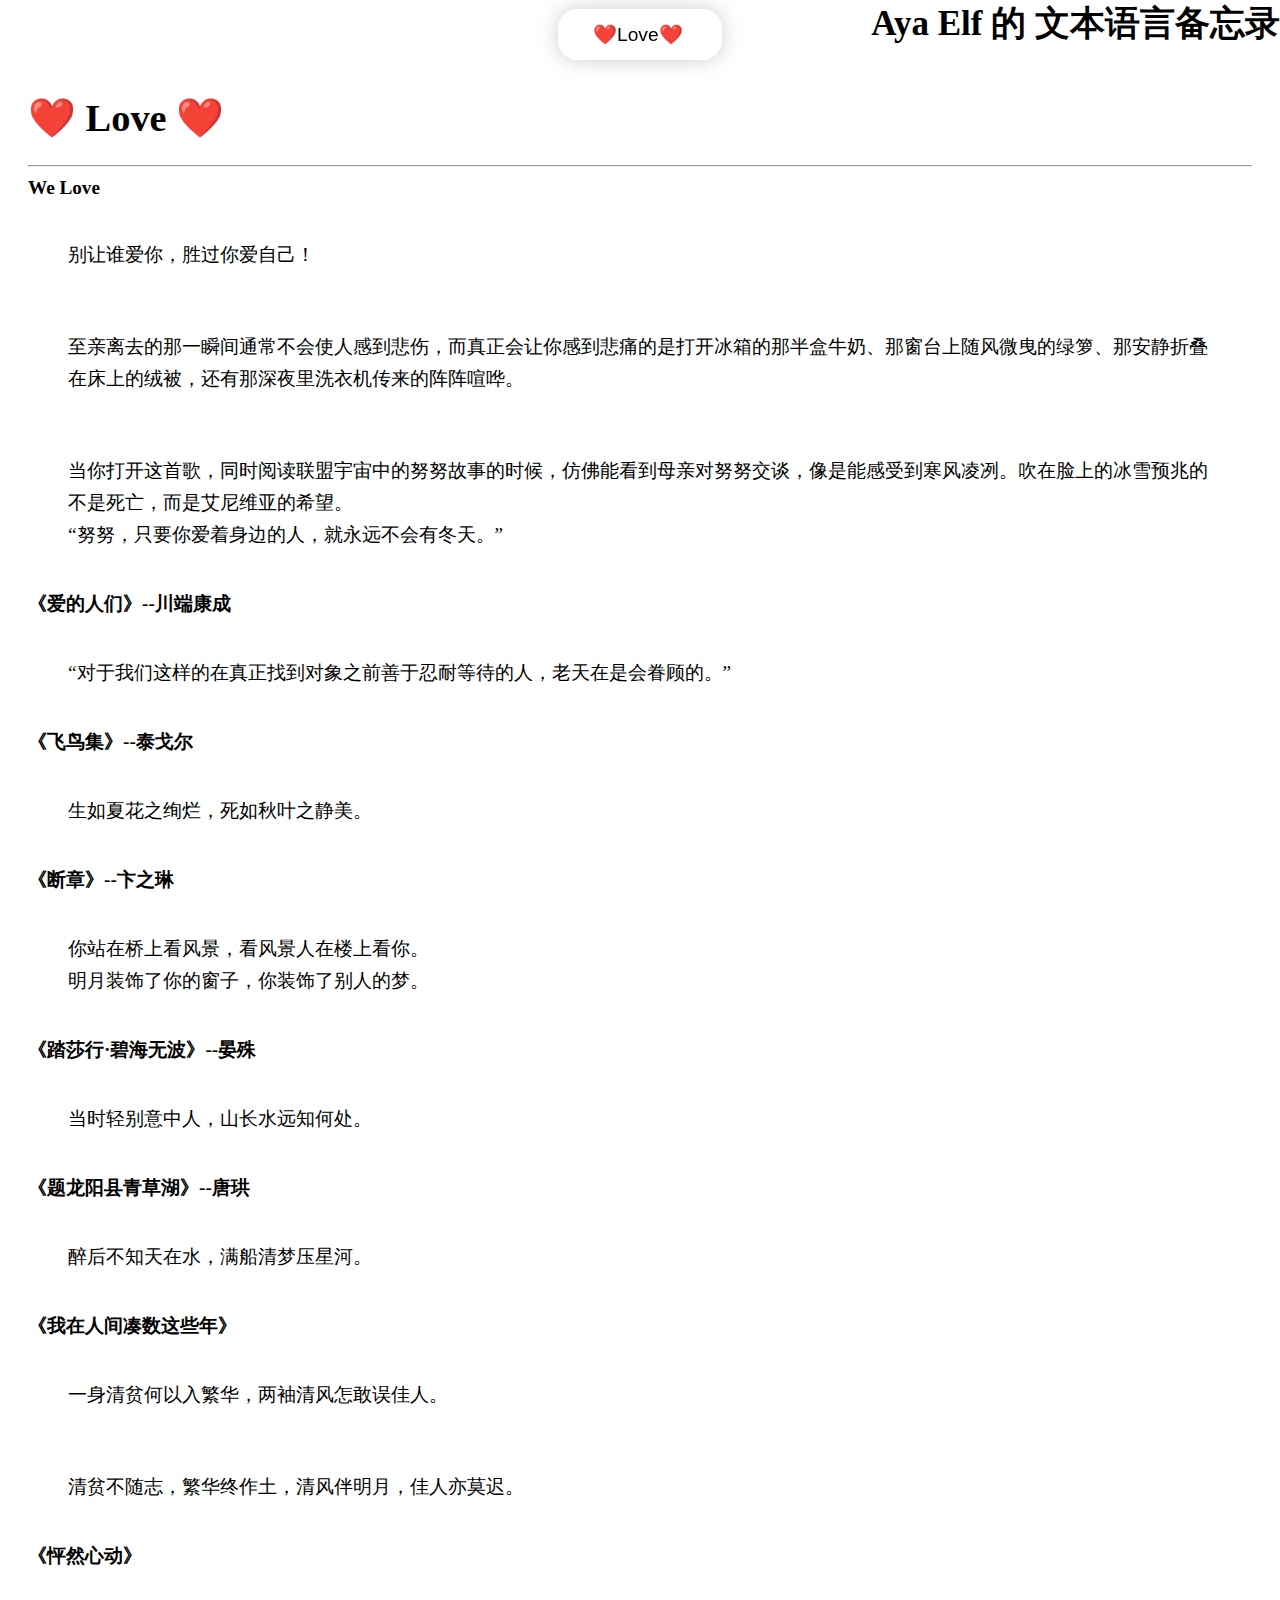
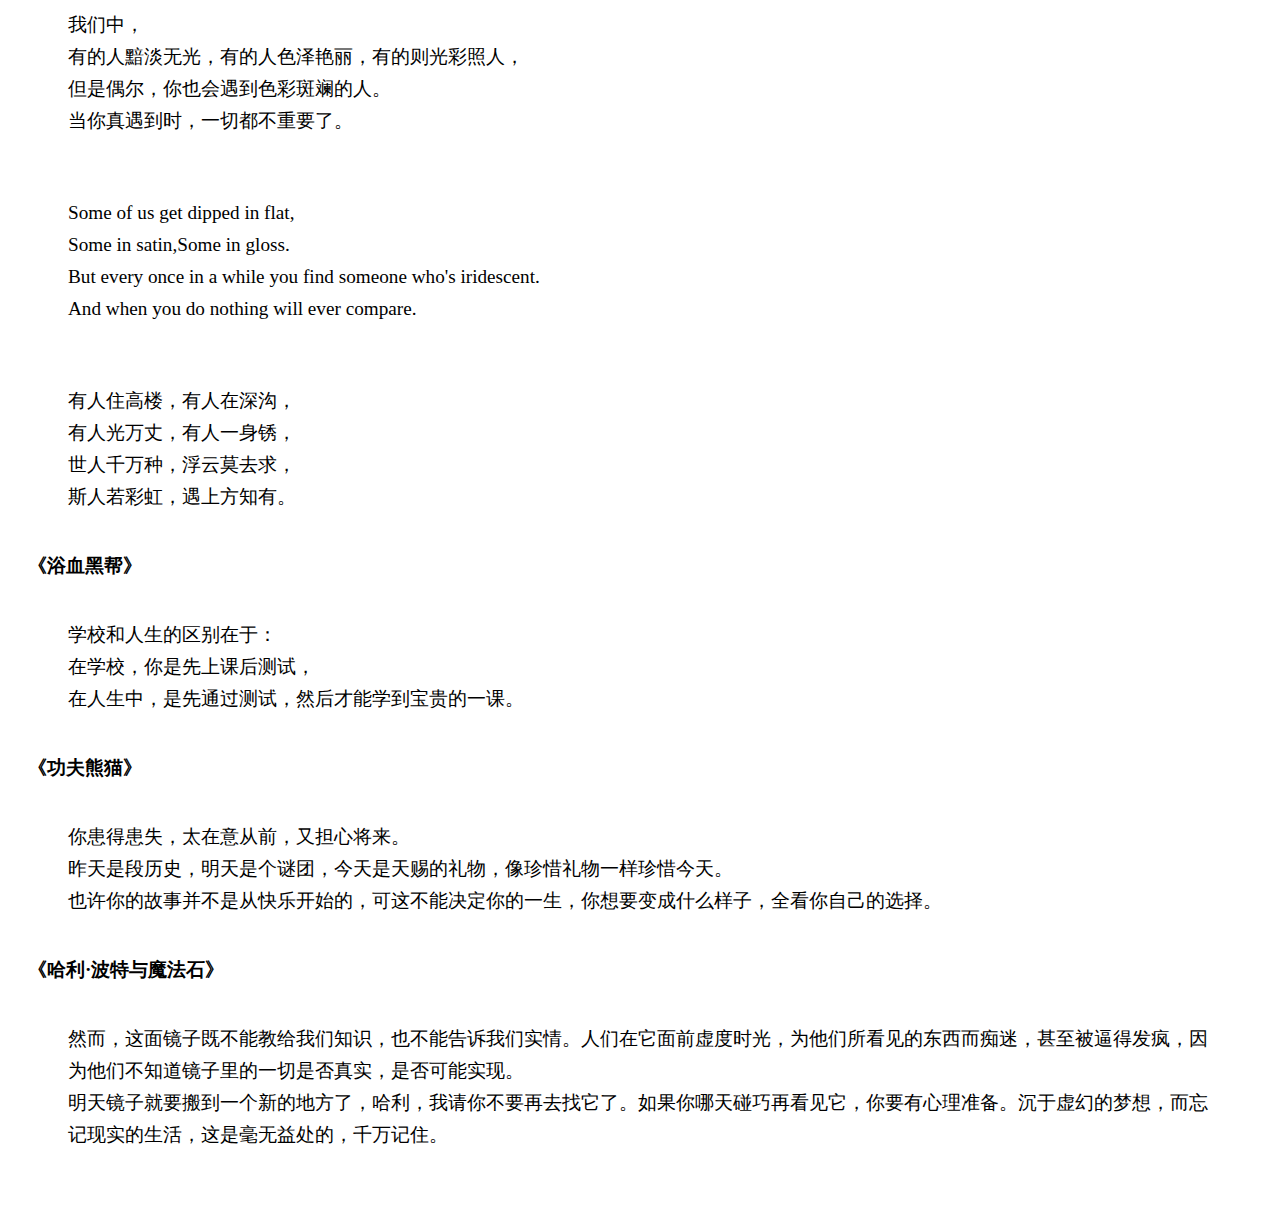
==== index.html @ 0cdb033c "添加基础文件" ====
<!DOCTYPE html>
<html lang="zh_cn">
<head>
    <meta charset="UTF-8">
    <meta name="viewport" content="width=device-width, initial-scale=1.0">
    <title>My Tabs</title>
    <link rel="icon" href="https://www.emojiall.com/images/120/google/15.1/1f4c4.png" type="image/x-icon"> <!-- 添加 favicon 图标 -->
    <link rel="stylesheet" type="text/css" href="Assets/Tabs.css">
    <script src="Assets/Tabs.js"></script>
    <script src="Assets/copy.js"></script> 
</head>
<body style="background-image: url();">

<h1 class="title">Aya Elf 的 文本语言备忘录</h1>
<div class="box-title"></div>
<div class="tab">
  <button class="tablinks" onclick="openTab(event, 'Tab1')" id="tab1Button">❤️Love❤️</button>
  <button class="tablinks" onclick="openTab(event, 'Tab2')" id="tab2Button">📃Message📃</button>
  <button class="tablinks" onclick="openTab(event, 'Tab3')" id="tab3Button">🤣Like a Kid🤣</button>
  <button class="tablinks" onclick="openTab(event, 'Tab4')" id="tab4Button">🎂Happy Birthday🎂</button>
  <button class="tablinks" onclick="openTab(event, 'Tab5')" id="tab5Button">💡Knowledge💡</button>
</div>
<!-- Love -->
<div id="Tab1" class="tabcontent">
  <h1>❤️ Love ❤️</h1>
  <hr>
    <b>We Love</b>
        <p>
            别让谁爱你，胜过你爱自己！
        </p>
        <p>
            至亲离去的那一瞬间通常不会使人感到悲伤，而真正会让你感到悲痛的是打开冰箱的那半盒牛奶、那窗台上随风微曳的绿箩、那安静折叠在床上的绒被，还有那深夜里洗衣机传来的阵阵喧哗。
        </p>
        <p>
            当你打开这首歌，同时阅读联盟宇宙中的努努故事的时候，仿佛能看到母亲对努努交谈，像是能感受到寒风凌冽。吹在脸上的冰雪预兆的不是死亡，而是艾尼维亚的希望。<br>
            “努努，只要你爱着身边的人，就永远不会有冬天。”
        </p>
    <b>《爱的人们》--川端康成</b>
        <p>
            “对于我们这样的在真正找到对象之前善于忍耐等待的人，老天在是会眷顾的。”
        </p>
    <b>《飞鸟集》--泰戈尔</b>
        <p>
            生如夏花之绚烂，死如秋叶之静美。
        </p>
    <b>《断章》--卞之琳</b>
    <p>
        你站在桥上看风景，看风景人在楼上看你。<br>
        明月装饰了你的窗子，你装饰了别人的梦。
    </p>
    <b>《踏莎行·碧海无波》--晏殊</b>
        <p>
            当时轻别意中人，山长水远知何处。
        </p>
    <b>《题龙阳县青草湖》--唐珙</b>
        <p>
            醉后不知天在水，满船清梦压星河。
        </p>
    <b>《我在人间凑数这些年》</b>
        <p>
            一身清贫何以入繁华，两袖清风怎敢误佳人。
        </p>
        <p>
            清贫不随志，繁华终作土，清风伴明月，佳人亦莫迟。
        </p>
    <b>《怦然心动》</b>
        <p>
            我们中，<br>
            有的人黯淡无光，有的人色泽艳丽，有的则光彩照人，<br>
            但是偶尔，你也会遇到色彩斑斓的人。<br>
            当你真遇到时，一切都不重要了。<br>
        </p>
        <p>
            Some of us get dipped in flat,<br>
            Some in satin,Some in gloss.<br>
            But every once in a while you find someone who's iridescent.<br>
            And when you do nothing will ever compare.<br>
        </p>
        <p>
            有人住高楼，有人在深沟，<br>
            有人光万丈，有人一身锈，<br>
            世人千万种，浮云莫去求，<br>
            斯人若彩虹，遇上方知有。
        </p>
    <b>《浴血黑帮》</b>
        <p>
            学校和人生的区别在于：<br>
            在学校，你是先上课后测试，<br>
            在人生中，是先通过测试，然后才能学到宝贵的一课​。
        </p>
    <b>《功夫熊猫》</b>
        <p>
            你患得患失，太在意从前，又担心将来。<br>
            昨天是段历史，明天是个谜团，今天是天赐的礼物，像珍惜礼物一样珍惜今天。<br>
            也许你的故事并不是从快乐开始的，可这不能决定你的一生，你想要变成什么样子，全看你自己的选择。
        </p>
    <b>《哈利·波特与魔法石》</b>
        <p>
            然而，这面镜子既不能教给我们知识，也不能告诉我们实情。人们在它面前虚度时光，为他们所看见的东西而痴迷，甚至被逼得发疯，因为他们不知道镜子里的一切是否真实，是否可能实现。<br>
            明天镜子就要搬到一个新的地方了，哈利，我请你不要再去找它了。如果你哪天碰巧再看见它，你要有心理准备。沉于虚幻的梦想，而忘记现实的生活，这是毫无益处的，千万记住。
        </p>
</div>
<!-- Message -->
<div id="Tab2" class="tabcontent">
  <h1>📃 Message 📃</h1>
  <hr> 
    <p>
         “最后一个问题。罗素勋爵，假定这段录像将被我们的后人看到，如同死海古卷一般，在一千年后被人看见，你觉得有什么该对他们那一代人说的？有关您的一生？以及一生的感悟”<br><br>
        “我想要说两点，其一关乎智慧，其二关乎道德。<br>
         有关智慧我想对他们说的是：不管你是在研究什么事物，还是在思考任何观点。只问你自己，事实是什么，以及这些事实所证实的真理是什么。永远不要让自己被自己所更愿意相信的，或者认为认为人们相信了，会对社会更加有益的东西所影响。只是单单的去审视，什么才是事实。这是我想说的关乎智慧的一点。<br>
         我想对他们说的有关道德的一点，十分简单，我要说：爱是明智的，恨是愚蠢的。在这个日益紧密相连的世界，我们必须学会容忍彼此。我们必须学会接受这样一个事实：总会有人说出我们不想听的话，只有这样我们才有可能共同生存。而假如我们想要共存，而非共亡，我们就必须学会这种宽容和忍让。因为它们对于人类在这个星球上的存续，是至关重要的。”
     </p>
     <p>
         “eco” 全称为 “Economy Round” 即经济局。<br>
         在 CS 中，当队伍面临资金不足无法起枪时，会选择进行 eco，通过放弃购买主要装备甚至完全不购买，从而为后续的回合积累经济优势<br><br>
          ———— 我的意思是：“有时候，失去一些重要的东西会让你变得更好！”
     </p>
     <p>
         加菲猫里有一段是讲，加菲无意中走失了，被卖到了宠物店，加菲很痛苦，担心主人乔恩会思念成伤，<br>
         但在一个清晨，乔恩走进了宠物店，他看见了加菲，意外之喜，立刻把加菲买回去一家团圆。<br>
         故事的最后，那只肥猫在日落下说了这么一句话：“我永远都不会问乔恩，那天他为什么会走进宠物店。”，<br>
         而乔恩也永远没有告诉加菲，那天他带着最后一丝希望走进了城市的最后一家宠物店。<br><br>
          ———— 我们都没有上帝视角，看不清对方有多爱你，只看见了不爱的细节，所以分开。
     </p>
</div>
<!-- Kid -->
<div id="Tab3" class="tabcontent">
  <h1>🤣Like a Kid 🤣</h1>
  <hr> 
    <p style="text-align: center;">
     <b>【蟹黄堡秘方】</b><br>
        牛肉猪肉洋葱盐蛋黄糖纯牛奶黑胡椒做出肉饼。<br>
        然后面包肉饼番茄酱芥末酱芝士洋葱生菜西红柿腌椰菜面包美味的蟹黄堡就做好啦。<br>
        你可以试试给腌椰菜盖上芝士被子并给他们讲一个睡前故事。<br>
        最后用一个吻将满满的爱意注入到蟹黄堡中。 <br>
        P.<br>
        如果可以请让一个方形黄色海绵完成以上所有步骤<br>
     </p>
    <p>
        අද, මගේ ජීවිතයේ අඳුරුතම සහ සංවේදීම කාලය, නමුත් කුණු කූඩ හෝ ගස් වලවල් වැනි මිතුරන් සමඟ කතා කිරීම මට අපහසුය, මමම දිරවා ගැනීමට, නිදාගෙන පසුදා අවදි වීමට වඩා වෙනත් කෙනෙකුව අඳින්නෙමි, මම එසේ නොකරමි. මා වටා සිටින මගේ මිතුරන්ට නිෂේධාත්මක හැඟීම් ලබා දීමට අවශ්යයි. කෙසේ වෙතත්, මට මගේ මිතුරන් මට ද්රව්යමය උපකාර ලබා දීමට අවශ්යයි, අද KFC පිස්සු බ්රහස්පතින්දා, සමහර මිතුරන් මට KFC වෙත සංග්රහ කිරීමට අවශ්යයි
     </p>
    <p>
        我被确诊周期性蛋白脂肪缺乏症(学名 Insanus lovis)，这是一种罕见的慢性病，目前暂无有效的治愈方法，只能使用美国 Kentucky Fried Chicken公司开发的生物制剂 FriedAnimalProtein 经由食道对胃与小肠中受体进行靶向治疗缓解症状。今天是该公司降低药物售价的日子，请好心人资助我50帮我治疗该慢性病。
     </p>
    <p>
        情况紧急，加密！长按翻译救我！<br>
    \u4f60\u597d\uff0c\u6211\u662f\u79e6\u59cb\u7687\uff0c\u6211\u8fd8\u6d3b\u7740\u3002\u0056\u6211\u0035\u0030\uff0c\u7edf\u4e00\u53cc\u4f11\u5c0f\u610f\u601d\u3002\u7b49\u6211\u4e1c\u5c71\u518d\u8d77\u65f6\uff0c\u5c01\u4f60\u4e3a\u62a4\u56fd\u5927\u5c06\u519b\uff01
     </p>
    <p>
        劝大家别搞网恋 劝大家别搞网恋， 真的，21年结的婚，才结婚一年左右说说我的情况， 希望玩游戏的你们不要踩雷。 我和她在一起玩了几个月。 王者、打双排啊玩各种模式啊这些都在一起， 每天都互相点外卖晚上睡觉还连麦。之后就奔现谈了几个月。真的，这几个月 她给了我很舒服的感觉， 双方感觉都很合适，就商 量着结婚， 结婚不容易啊， 先是贷款买房， 然后又是装修、 办酒 (酒席钱的话差不多和收到的红包持 平） ，结个婚几平把存的钱花的七七八八，心想结婚了那就好好生活过日子吧， 游戏我也不准备玩 了。 万万没想到， 之前对我那么好的她竟然一结完婚就跟变了个人似的家务活都是我做， 她每天还在游戏里又找了个固玩。 我一月能有大概二万左右的 收入，这钱用来每月还房贷和日常开销。 剩下的都会存起来， 其实我不介意她每天打游戏，因为我也爱打游戏， 其至她在游戏里小号给其他人充钱也没 事这次离婚的导火线是我发现银行卡无缘无故用了50块，就问她钱哪去了， 她说她给她游戏固玩买了 麦当劳的套餐， 说麦当劳的炸鸡专业性最强， 我当 场就敲了她两头脑壳。 要是别的我也就忍了，周四你跟我说麦当劳炸鸡最强？大家说，周四哪家炸鸡 最强？v我50聆听我的复仇计划。
     </p>
     <p>
     你就围着她转吧，植物也别种了，僵尸也别打了，智慧树的肥也别施了，阳光全丢地上得了，就盯着她在屋顶上种豌豆一板一眼的分析为什么，<br>
     在揣测打屋顶防气球为什么带猫草。你种两个双子向日葵，她开口就要泳池二三四五路各一个玉米加农。你问我什么问题怎么办，我他妈怎么知道怎么办，要不然你一盘全种向日葵给她买啊！<br>
     我哭了 我连夜跑到卢浮宫外痛哭 保安问我为什么在这里哭 我哭着把这个视频给保安看 保安看了也痛哭 哭着说<br><br>
     其实并没有什么特别的感觉，<br>
     因为属于我的蒙娜丽莎，<br>
     我早已遇见，<br>
     初次遇见你的那天，<br>
     齿轮开始转动，<br>
     无法停止那将要失去什么的预感，<br>
     虽说已经有很多次了，<br>
     让我们再来一个吻吧Can you give me one last kiss？<br>
     忘れたくないことOhoh oh ohoh~忘れたくないこと，<br>
     Ohoh oh ohoh，<br>
     I love you more than you'll ever know遇见你的那天，<br>
     齿轮开始转动，无法停止那将要失去什么的预感，<br>
     虽说已经有很多次了，<br>
     让我们再来一个吻吧Can you give me one last kiss？<br>
     忘れたくないことOhoh oh ohoh~忘れたくないこと，<br>
     Ohoh oh ohoh，<br>
     I love you more than you'll ever know
      </p>
      <p>
        视奸完毕 没发现什么异常 但是感觉你有点受欢迎了 你朋友好多啊 跟他们绝交吧 我觉得你有我就够了
我̵̓̆̅́͛̅̌̃̂̒͑̅́̐̌̅̎̑̆̂̅̂̄看҈̟̙͔͖͍͓̮̠̪̤̖͍͈͈͊̔͑̋̀͛̉̉̔̇́̈́̅̒着̴͎̦͙̲̤͉͇̩̪͓͉̘͇̘̜͇̘͇̈̇̓̔͒̋͗̿̃̄̀̽̈͂̓̐ͅ你҉̠͔̩̬̰̘̮̮̬͕̪̣̔͂̈́̋̉̍̃̓́̽̓̈́̈̍́̎̓͒̚ͅͅ们҈̫͖̟̙͍͖̣̭̥̟̩̠͗̂̔͂́̃͌̓̋̄͛͗̃̔̽͌̍͗͗͛̓̚̚̚…̵͔͍͉̤̠͖͎̯͇̘̩̮͕̤̇̊́̈́̄͊̌̈́̋͂̈̉͗̒́̄͆̑̓…҉̀̑̔́̏̑́́̀̊̓͛͐̍́̎͗̿会҈̬͈̭̳̲̗̠̤͔̤̘̭̳͇̞̯͚̩̠̍͛́͒̔̾͋̈́̏̆̏́̎̅̈͂ͅ一҉̲͉͈̘̫̰̭͔̙̳̭̰̭͗́̂̋́͌͌̎̒̃̏̈́̋̅̓̚ͅ直̶̱̳͇̗̱̝̱̬̜͖̱̪̜͐́̆̒̊́͊̓͊̒̌͋͗̉̎̎ͅ看҈̟̙͔͖͍͓̮̠̪̤̖͍͈͈͊̔͑̋̀͛̉̉̔̇́̈́̅̒着̴͎̦͙̲̤͉͇̩̪͓͉̘͇̘̜͇̘͇̈̇̓̔͒̋͗̿̃̄̀̽̈͂̓̐ͅ你҉̠͔̩̬̰̘̮̮̬͕̪̣̔͂̈́̋̉̍̃̓́̽̓̈́̈̍́̎̓͒̚ͅͅ们҈̫͖̟̙͍͖̣̭̥̟̩̠͗̂̔͂́̃͌̓̋̄͛͗̃̔̽͌̍͗͗͛̓̚̚̚…̵͔͍͉̤̠͖͎̯͇̘̩̮͕̤̖̝̝̖̖̇̊́̈́̄͊̌̈́̋͂̈̉͗̒́̄͆̑̓…҉̮̬̮̳͉̩̜͍͓̙͈̀̑̔́̏̑́́̀̊̓͛͐̍́̎͗̿̊͗̿̾̈ͅ我̵̠̬̖̪̱̗̗̝͉͔̲͚̪͔̭͕̭̖̳͖̘̗̭̓̆̅́͛̅̌̃̂̒͑̅́̐̌̅̎̑̆̂̅̂̄ͅ会҈̬͈̭̳̲̗̠̤͔̤̘̭̳͇̞̯͚̩̠̍͛́͒̔̾͋̈́̏̆̏́̎̅̈͂ͅ一҉̲͉͈̘̫̰̭͔̙̳̭̰̭͗́̂̋́͌͌̎̒̃̏̈́̋̅̓̚ͅ直̶̱̳͇̗̱̝̱̬̜͖̱̪̜͐́̆̒̊́͊̓͊̒̌͋͗̉̎̎ͅ看҈͊̔͑̋̀͛着你
      </p>
      <p>
        我视奸你很累。感觉你有点太受欢迎了，你朋友好多啊，跟他们绝交吧 ,我觉得你有我就够了为什么你却天天把我晾在一边?那刚才跟你讲话的人是谁?我不是早就告诉过你不要跟别人玩了吗?你为什么还是不听我的?为什么每天都在跟别人玩不来找我?你知道我每天盯着聊天框等着新消息有多难受吗?为什么不来找我?是因为别人长得比我好看吗?你看腻了?还是觉得我性格不好?讲话很难听?还是觉得我很烦?我明明已经努力憋着不烦你了，我一直在等着你给我发消息，为什么你却天天把我晾在一边?你告诉我别的女的哪里比我好了?你为什么要疏远我?是不是她的搭档跟你关系太好了?你以前对我很好的，对我那么热情还会时刻关注着我跟我双向视奸还会说爱我
      </p>
      <p>
        可以喜欢我吗？可以爱我吗？可以毫无理由地亲亲吗？可以在冬季里给一个抱抱吗？可以把冰凉的手放进你的口袋里取暖吗？可以逛街时十指相扣吗？可以咬断你的pocky吗？可以尝一口你的奶茶吗？可以吻掉你的口红吗？可以给你系围巾吗？可以在睡前说晚安吗？可以在早晨有起床吻吗？可以去公司门口接你下班吗？可以和你共用一床被窝吗？可以把密码改成你的生日吗？可以一起去旅游吗？可以共养一只猫吗？可以在朋友圈晒你吗？可以在情人节给你送花吗？可以在条件反射时第一个喊我的名字吗？可以用你的照片当屏保吗？可以成为你拒绝暧昧的理由吗？可以对你恃宠而撒娇吗？可以和我一直这样谈恋爱吗？可以吗可以吗可以吗可以吗？
      </p>
      <p>
        亲爱的滋崩小姐:见字如面，今天是你离开的第5个赛季，我至今仍无法接受你的离开，自你走后，我再也没有遇到适合我的，在短暂的相识过程中我们熟悉了彼此。仅管这款游戏出来五年多了，我也依旧是孤身一人，或许我们应该一直活在回忆里，Apex如今的游戏现状我替你看了。
        <br>——爱你的瓦尔基里2024年10月27日
      </p>
</div>
<!-- Happy Birthday -->
<div id="Tab4" class="tabcontent">
  <h1>🎂 Happy Birthday 🎂</h1>
  <hr> 
    <p style="text-align: center;">
    ✨叮~ 🥂ᶜʰᵉᵉʳˢ<br>
    🍓+🥞=🎂<br>
    愿你成为自己喜欢的样子<br>
    不抱怨 不将就 有自由 有光芒<br>
    ʜᵃᵖᵖᵞ ʙⁱʳᵗʰᵈᵃᵞ ♪♬<br>
    🍰＋🍓＝🎂ᵕ̈<br>
    🔔叮~我家迷人的小可爱<br>
    成长值+1<br>
    🧸 ʜᵅᵖᵖᵞʙⁱʳᵗᑋᵈᵃᵞ to you 🧸<br>
    🧁🍰🎂🍼🍬<br>
    🦄愿你的眼光明媚不忧伤<br>
    不用奔赴大海也能春暖花开🌸<br>
    🎂ᴴᴬᴾᴾᵞ ᴮᴵᴿᵀᴴᴰᴬᵞ ᵀᴼ ᵞᴼᵁ<br>
    我牵着你 你牵着我<br>
    长长的路我陪你慢慢走<br>
    ʚ❤ɞ ʚ❤ɞ ʚ❤ɞ<br>
    🧸 ʜᵅᵖᵖᵞʙⁱʳᵗᑋᵈᵃᵞ 🧁🍰🎂🍼🍬<br>
    👶🏻 愿时光能缓 愿你赤忱善良<br>
    <br>
    生日是谁，它快不快乐有什么要紧的。 在这个世界上，我希望你是快乐的。<br>
    <br>
    大家都祝你生日快乐，那我就祝你遍历山河，觉得人间值得。<br>
    <br>
    人生的曼妙就在于不可知会的际遇。愿你去往之地皆为热土，愿你将遇之人皆为挚友。<br>
    <br>
    愿你一生温厚纯良，不舍爱与自由。<br>
    <br>
    愿你有一个灿烂的前程，愿你有情人终成眷属，愿你在尘世获得幸福。<br>
    <br>
    愿你三冬暖，愿你春不寒，愿你天黑有灯，下雨有伞，愿你一路上，有良人相伴。<br>
    <br>
    愿你前程似锦，愿你沧海桑田之后依旧乘风破浪，尘埃落定之后依旧炙热欢畅。<br>
    <br>
    愿你从今往后，所遇到的一切，都能给你向往热爱的力量。
     </p>
</div>
<!-- Knowledge -->
<div id="Tab5" class="tabcontent">
    <h1>💡 Knowledge 💡</h1>
    <hr> 
    <b>【月经护理】</b>
    <p>
        切生姜去皮，五颗红枣去核对半切，烧水放到水里，放姜片放红糖搅一下两分钟趁热喝。
    </p>
    <b>【月经回复】</b>
    <p>
        这几天你不要碰冷水,回家了半躺着,把手搓热在小腹上顺时针揉揉,想它流出来就平躺着,不想就曲着腿,<br>
        去买点酒精和棉球,痛的时候,塞一个酒精棉到耳朵里,在备一点红枣枸杞红糖,疼得时候泡水喝,晚上睡觉用小的软的物体垫一下小腹后背,会好很多。<br>
        别吃油炸食品，最好每天保证睡足8小时，<br>
        避免吃生冷、寒凉以及威辣的食物，<br>
        多喝一些温热并且促进血液循环的茶水，如红糖水、姜茶等。<br>
        可以喝一些具有补血功能的食物，如红枣、莲子、川贝等，可将它们熬成溢补粥，睡前饮用,不但能促进血液循环，减轻经期不适，还能补气养血。<br>
        衣服要穿厚点，生理期比较情绪化，想干嘛就跟我说容易生气，不开心要告诉我，红糖姜茶别忘记喝。<br>
    </p>
    <b>【月经处理】</b>
    <p>
        女生来例假就给她买一包糖，一盒止痛药，离得近再拿红枣泡热水给她喝，<br>
        一般最多疼两天，第三天脾气、生理反应等等都会恢复正常。<br>
        经期前两天脾气大最好顺着点，能让感情稳固，等她好了随便开玩笑啥的都行，但头两天真的蛮敏感的。（每天一个脱离母胎单身小妙招）<br>

    </p>
    <b>【练习嗓音】</b>
    <p>
        记住一点，觉得不适，别硬练。嗓子是自己的，坏了就没了。多喝水，多休息。<br>
        别用金嗓子之类的，在调理嗓子这点，没用。当然实在难受可以缓解，但是不能治本只能缓解​。
    </p>
    <b>【生活节奏】</b>
    <p>
        人和人的生活节奏不一样。<br>
        有人3分钟泡面，有人三小时煲汤，有人外卖已送达，有人切好蒜苔和肉。<br>
        重要的是，当你选择了一种方式，坚定下去别胡思乱想，大家赶的时间不一样。<br>
        20岁结婚很好啊，那是比别人早一点遇到爱，30岁结婚也很好呀，那是爱情晚一些，也没关系，<br>
        不是所有人都早上七点准时起床，别拿一碗面去衡量胃能不能放的下，有人喜欢细嚼慢咽，今天有人喜欢狼吞虎咽，<br>
        可以慢慢了解海边小岛的月圆，慢慢了解长大以后的小小心愿，<br>
        有些包子第一口咬不到肉，榴莲第一口很上头，烧烤摊最快的菜是拍黄瓜，<br>
        慢慢来，好戏都在烟火。
    </p>
    <b>【脸部护理】</b>
    <p>
        如果有黑头粉刺什么的，可以尝试用阿达帕林凝胶和甲硝唑凝胶配合使用，早晚洗一次脸，最好用热水，把鼻子上油洗掉，早上一次两种先涂阿达帕林不油腻，再甲硝唑凝胶。晚上睡觉再涂一次，一定要洗脸后涂！<br>
        如果是酒糟鼻，就克林霉素甲硝唑搽剂和润肤皮肤膏，这个对付雀斑黑头粉刺也有效果。<br><br>
        如果脸上长痘，那么我不是很建议你依赖药，长痘跟你饮食油腻辛辣和熬夜有关，<br>
        别跟我说什么脸上天生容易长痘，别自己骗自己，<br>
        你自己几点睡没点数吗，你平时吃东西吃的什么没点数吗。<br><br>
        如果你想变好看，<br>
        &emsp;那么久控制辣和油腻食品摄入，熬夜你肯定舍不得不熬的，但是尽量控制自己11点开始休息，没说你11点就睡着了。这样你玩也玩了睡也睡了。<br><br>
        其次多运动，多喝水，促进新陈代谢。<br>
        &emsp;运动是你消痘最快的方式，我在学校因为食物油腻辣就爆痘一个学期什么药都没用，在家我马上控制饮食，多喝水，每天跑个4－7公里，10几天我痘就消了除了之前时间久留下的痘印，不过痘印慢慢也会消。想消痘就运动，别寄托希望给药。
    </p>
</div>
</body>
</html>
---- Assets/Tabs.css ----
.title{
    position: absolute;
    top: 0;
    right: 0;
    margin: 0;
    padding: 0;
    font-size: 35px;

}
.box-title{
    position: absolute;
    top: 0;
    right: 0;
    margin: 0;
    padding: 0;
    width: 100%;
    height: 60px;
    backdrop-filter: blur(5px);/* 背景模糊 */
    transition: .5s;
}
.box-title:hover{
    backdrop-filter: blur(0px);/* 背景模糊 */
}

.tab {
    overflow: hidden; /* 隐藏超出容器的内容 */
    position: -webkit-sticky; /* Safari 支持 */
    position: sticky; /* 设置粘性 */
    top: 1%; /* 距离顶部的距离 */
    left:auto 0;
    width:164px;
    margin: auto;
    text-align: center;
    background-color: rgba(255, 255, 255, 0.801); /* 背景颜色 */
    box-shadow: 0px 0px 20px rgba(135, 135, 135, 0.427);
    border-radius: 20px;
    z-index: 1000; /* 确保在其他内容之上 */
    overflow-x: auto; /* 横向滚动条 */
    white-space: nowrap; /* 防止内容换行 */
    overflow-x: hidden; /* 隐藏横向滚轮 */
    backdrop-filter: blur(4px);/* 背景模糊 */
    transition: all .8s ease-in-out,
                .4s width .3s ease;
}
.tab:hover{
    width:100%;
    background-color: rgba(255, 255, 255, 0);
    box-shadow: 0px 0px 50px rgb(163, 163, 163);
}
.tab button {
    margin:0px;
    padding: 14px 35px;
    background-color: rgba(0, 0, 0, 0);
    border-radius: 20px;
    border: none; /* 无边框 */
    outline: none; /* 无轮廓 */
    cursor: pointer; /* 光标为指针 */
    transition:all .3s ease-out;
    font-size: larger;
}
.tab button:hover {
    background-color: #ff3737;
}

.tabcontent {
    display: none; /* 默认不显示内容 */
    padding: 6px 12px;
    border-top: none; /* 无顶边框 */
    font-size: larger;
    padding: 10px 20px; /* 标签的内边距 */
}
.tabcontent.active {
    display: block; /* 显示激活的内容 */
}

.tabcontent p {
    margin: 20px;
    padding: 20px;
    line-height: 32px; /* 行高 */
    background-color: #ffffff;
    transition: all .5s ease-out;
    cursor: pointer; /* 光标为指针 */
    border-radius: 8px;
}
.tabcontent p:hover {
    background-color: #ff480085;
}
.tabcontent p:active{
    background-color: #ff0000;
    color: rgb(255, 255, 255);
}
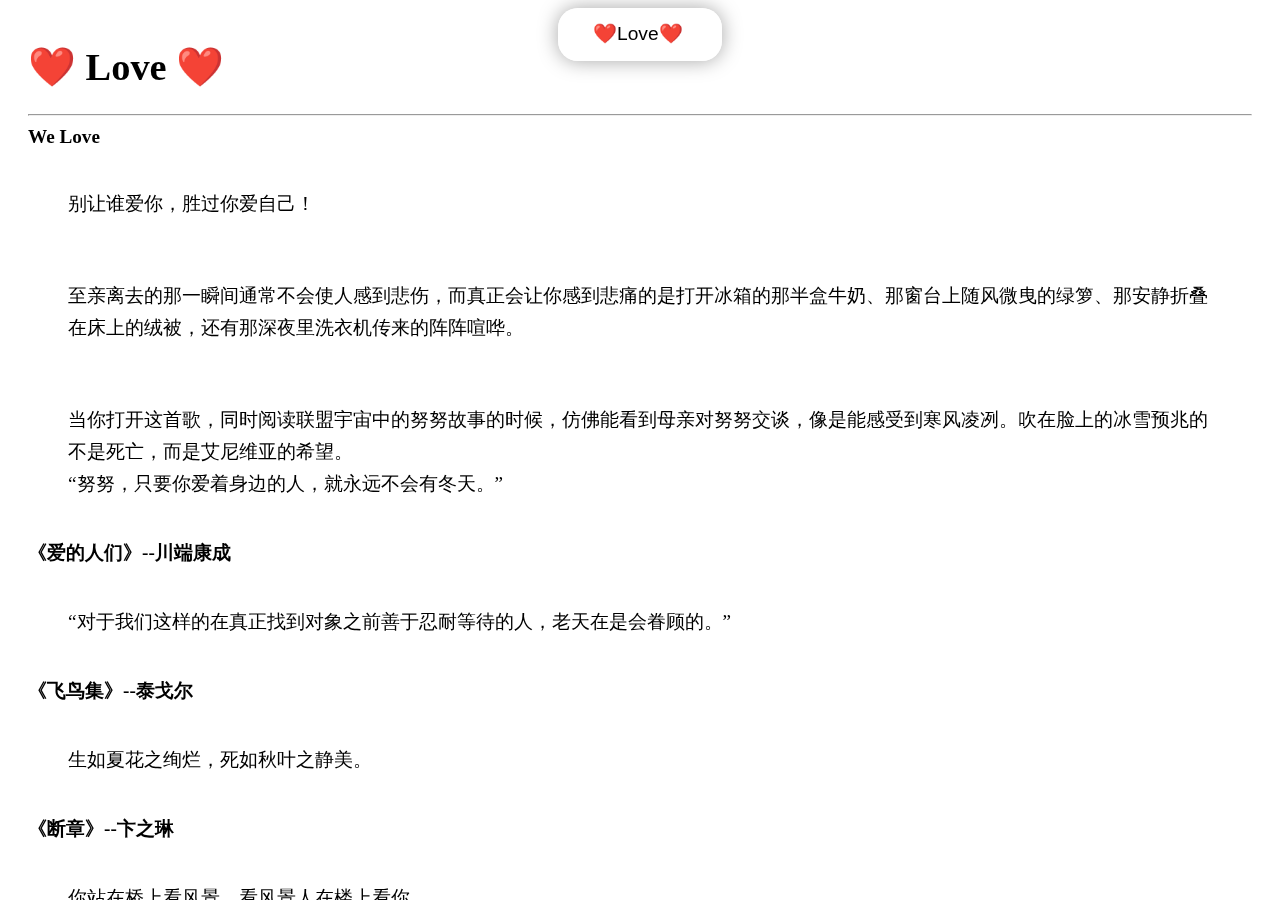
==== commit e64915ae: "Add files via upload" ====
--- a/index.html
+++ b/index.html
@@ -2,284 +2,23 @@
 <html lang="zh_cn">
 <head>
     <meta charset="UTF-8">
-    <meta name="viewport" content="width=device-width, initial-scale=1.0">
     <title>My Tabs</title>
     <link rel="icon" href="https://www.emojiall.com/images/120/google/15.1/1f4c4.png" type="image/x-icon"> <!-- 添加 favicon 图标 -->
     <link rel="stylesheet" type="text/css" href="Assets/Tabs.css">
     <script src="Assets/Tabs.js"></script>
     <script src="Assets/copy.js"></script> 
+    <script src="Assets/Test.js"></script> 
 </head>
 <body style="background-image: url();">
-
-<h1 class="title">Aya Elf 的 文本语言备忘录</h1>
-<div class="box-title"></div>
+    <iframe id="TabTab" src="Tabs/Tab1.html"></iframe>
+<!-- <h1 class="title">Aya Elf 的 文本语言备忘录</h1> -->
+<!-- <div class="box-title"></div> -->
 <div class="tab">
-  <button class="tablinks" onclick="openTab(event, 'Tab1')" id="tab1Button">❤️Love❤️</button>
-  <button class="tablinks" onclick="openTab(event, 'Tab2')" id="tab2Button">📃Message📃</button>
-  <button class="tablinks" onclick="openTab(event, 'Tab3')" id="tab3Button">🤣Like a Kid🤣</button>
-  <button class="tablinks" onclick="openTab(event, 'Tab4')" id="tab4Button">🎂Happy Birthday🎂</button>
-  <button class="tablinks" onclick="openTab(event, 'Tab5')" id="tab5Button">💡Knowledge💡</button>
-</div>
-<!-- Love -->
-<div id="Tab1" class="tabcontent">
-  <h1>❤️ Love ❤️</h1>
-  <hr>
-    <b>We Love</b>
-        <p>
-            别让谁爱你，胜过你爱自己！
-        </p>
-        <p>
-            至亲离去的那一瞬间通常不会使人感到悲伤，而真正会让你感到悲痛的是打开冰箱的那半盒牛奶、那窗台上随风微曳的绿箩、那安静折叠在床上的绒被，还有那深夜里洗衣机传来的阵阵喧哗。
-        </p>
-        <p>
-            当你打开这首歌，同时阅读联盟宇宙中的努努故事的时候，仿佛能看到母亲对努努交谈，像是能感受到寒风凌冽。吹在脸上的冰雪预兆的不是死亡，而是艾尼维亚的希望。<br>
-            “努努，只要你爱着身边的人，就永远不会有冬天。”
-        </p>
-    <b>《爱的人们》--川端康成</b>
-        <p>
-            “对于我们这样的在真正找到对象之前善于忍耐等待的人，老天在是会眷顾的。”
-        </p>
-    <b>《飞鸟集》--泰戈尔</b>
-        <p>
-            生如夏花之绚烂，死如秋叶之静美。
-        </p>
-    <b>《断章》--卞之琳</b>
-    <p>
-        你站在桥上看风景，看风景人在楼上看你。<br>
-        明月装饰了你的窗子，你装饰了别人的梦。
-    </p>
-    <b>《踏莎行·碧海无波》--晏殊</b>
-        <p>
-            当时轻别意中人，山长水远知何处。
-        </p>
-    <b>《题龙阳县青草湖》--唐珙</b>
-        <p>
-            醉后不知天在水，满船清梦压星河。
-        </p>
-    <b>《我在人间凑数这些年》</b>
-        <p>
-            一身清贫何以入繁华，两袖清风怎敢误佳人。
-        </p>
-        <p>
-            清贫不随志，繁华终作土，清风伴明月，佳人亦莫迟。
-        </p>
-    <b>《怦然心动》</b>
-        <p>
-            我们中，<br>
-            有的人黯淡无光，有的人色泽艳丽，有的则光彩照人，<br>
-            但是偶尔，你也会遇到色彩斑斓的人。<br>
-            当你真遇到时，一切都不重要了。<br>
-        </p>
-        <p>
-            Some of us get dipped in flat,<br>
-            Some in satin,Some in gloss.<br>
-            But every once in a while you find someone who's iridescent.<br>
-            And when you do nothing will ever compare.<br>
-        </p>
-        <p>
-            有人住高楼，有人在深沟，<br>
-            有人光万丈，有人一身锈，<br>
-            世人千万种，浮云莫去求，<br>
-            斯人若彩虹，遇上方知有。
-        </p>
-    <b>《浴血黑帮》</b>
-        <p>
-            学校和人生的区别在于：<br>
-            在学校，你是先上课后测试，<br>
-            在人生中，是先通过测试，然后才能学到宝贵的一课​。
-        </p>
-    <b>《功夫熊猫》</b>
-        <p>
-            你患得患失，太在意从前，又担心将来。<br>
-            昨天是段历史，明天是个谜团，今天是天赐的礼物，像珍惜礼物一样珍惜今天。<br>
-            也许你的故事并不是从快乐开始的，可这不能决定你的一生，你想要变成什么样子，全看你自己的选择。
-        </p>
-    <b>《哈利·波特与魔法石》</b>
-        <p>
-            然而，这面镜子既不能教给我们知识，也不能告诉我们实情。人们在它面前虚度时光，为他们所看见的东西而痴迷，甚至被逼得发疯，因为他们不知道镜子里的一切是否真实，是否可能实现。<br>
-            明天镜子就要搬到一个新的地方了，哈利，我请你不要再去找它了。如果你哪天碰巧再看见它，你要有心理准备。沉于虚幻的梦想，而忘记现实的生活，这是毫无益处的，千万记住。
-        </p>
-</div>
-<!-- Message -->
-<div id="Tab2" class="tabcontent">
-  <h1>📃 Message 📃</h1>
-  <hr> 
-    <p>
-         “最后一个问题。罗素勋爵，假定这段录像将被我们的后人看到，如同死海古卷一般，在一千年后被人看见，你觉得有什么该对他们那一代人说的？有关您的一生？以及一生的感悟”<br><br>
-        “我想要说两点，其一关乎智慧，其二关乎道德。<br>
-         有关智慧我想对他们说的是：不管你是在研究什么事物，还是在思考任何观点。只问你自己，事实是什么，以及这些事实所证实的真理是什么。永远不要让自己被自己所更愿意相信的，或者认为认为人们相信了，会对社会更加有益的东西所影响。只是单单的去审视，什么才是事实。这是我想说的关乎智慧的一点。<br>
-         我想对他们说的有关道德的一点，十分简单，我要说：爱是明智的，恨是愚蠢的。在这个日益紧密相连的世界，我们必须学会容忍彼此。我们必须学会接受这样一个事实：总会有人说出我们不想听的话，只有这样我们才有可能共同生存。而假如我们想要共存，而非共亡，我们就必须学会这种宽容和忍让。因为它们对于人类在这个星球上的存续，是至关重要的。”
-     </p>
-     <p>
-         “eco” 全称为 “Economy Round” 即经济局。<br>
-         在 CS 中，当队伍面临资金不足无法起枪时，会选择进行 eco，通过放弃购买主要装备甚至完全不购买，从而为后续的回合积累经济优势<br><br>
-          ———— 我的意思是：“有时候，失去一些重要的东西会让你变得更好！”
-     </p>
-     <p>
-         加菲猫里有一段是讲，加菲无意中走失了，被卖到了宠物店，加菲很痛苦，担心主人乔恩会思念成伤，<br>
-         但在一个清晨，乔恩走进了宠物店，他看见了加菲，意外之喜，立刻把加菲买回去一家团圆。<br>
-         故事的最后，那只肥猫在日落下说了这么一句话：“我永远都不会问乔恩，那天他为什么会走进宠物店。”，<br>
-         而乔恩也永远没有告诉加菲，那天他带着最后一丝希望走进了城市的最后一家宠物店。<br><br>
-          ———— 我们都没有上帝视角，看不清对方有多爱你，只看见了不爱的细节，所以分开。
-     </p>
-</div>
-<!-- Kid -->
-<div id="Tab3" class="tabcontent">
-  <h1>🤣Like a Kid 🤣</h1>
-  <hr> 
-    <p style="text-align: center;">
-     <b>【蟹黄堡秘方】</b><br>
-        牛肉猪肉洋葱盐蛋黄糖纯牛奶黑胡椒做出肉饼。<br>
-        然后面包肉饼番茄酱芥末酱芝士洋葱生菜西红柿腌椰菜面包美味的蟹黄堡就做好啦。<br>
-        你可以试试给腌椰菜盖上芝士被子并给他们讲一个睡前故事。<br>
-        最后用一个吻将满满的爱意注入到蟹黄堡中。 <br>
-        P.<br>
-        如果可以请让一个方形黄色海绵完成以上所有步骤<br>
-     </p>
-    <p>
-        අද, මගේ ජීවිතයේ අඳුරුතම සහ සංවේදීම කාලය, නමුත් කුණු කූඩ හෝ ගස් වලවල් වැනි මිතුරන් සමඟ කතා කිරීම මට අපහසුය, මමම දිරවා ගැනීමට, නිදාගෙන පසුදා අවදි වීමට වඩා වෙනත් කෙනෙකුව අඳින්නෙමි, මම එසේ නොකරමි. මා වටා සිටින මගේ මිතුරන්ට නිෂේධාත්මක හැඟීම් ලබා දීමට අවශ්යයි. කෙසේ වෙතත්, මට මගේ මිතුරන් මට ද්රව්යමය උපකාර ලබා දීමට අවශ්යයි, අද KFC පිස්සු බ්රහස්පතින්දා, සමහර මිතුරන් මට KFC වෙත සංග්රහ කිරීමට අවශ්යයි
-     </p>
-    <p>
-        我被确诊周期性蛋白脂肪缺乏症(学名 Insanus lovis)，这是一种罕见的慢性病，目前暂无有效的治愈方法，只能使用美国 Kentucky Fried Chicken公司开发的生物制剂 FriedAnimalProtein 经由食道对胃与小肠中受体进行靶向治疗缓解症状。今天是该公司降低药物售价的日子，请好心人资助我50帮我治疗该慢性病。
-     </p>
-    <p>
-        情况紧急，加密！长按翻译救我！<br>
-    \u4f60\u597d\uff0c\u6211\u662f\u79e6\u59cb\u7687\uff0c\u6211\u8fd8\u6d3b\u7740\u3002\u0056\u6211\u0035\u0030\uff0c\u7edf\u4e00\u53cc\u4f11\u5c0f\u610f\u601d\u3002\u7b49\u6211\u4e1c\u5c71\u518d\u8d77\u65f6\uff0c\u5c01\u4f60\u4e3a\u62a4\u56fd\u5927\u5c06\u519b\uff01
-     </p>
-    <p>
-        劝大家别搞网恋 劝大家别搞网恋， 真的，21年结的婚，才结婚一年左右说说我的情况， 希望玩游戏的你们不要踩雷。 我和她在一起玩了几个月。 王者、打双排啊玩各种模式啊这些都在一起， 每天都互相点外卖晚上睡觉还连麦。之后就奔现谈了几个月。真的，这几个月 她给了我很舒服的感觉， 双方感觉都很合适，就商 量着结婚， 结婚不容易啊， 先是贷款买房， 然后又是装修、 办酒 (酒席钱的话差不多和收到的红包持 平） ，结个婚几平把存的钱花的七七八八，心想结婚了那就好好生活过日子吧， 游戏我也不准备玩 了。 万万没想到， 之前对我那么好的她竟然一结完婚就跟变了个人似的家务活都是我做， 她每天还在游戏里又找了个固玩。 我一月能有大概二万左右的 收入，这钱用来每月还房贷和日常开销。 剩下的都会存起来， 其实我不介意她每天打游戏，因为我也爱打游戏， 其至她在游戏里小号给其他人充钱也没 事这次离婚的导火线是我发现银行卡无缘无故用了50块，就问她钱哪去了， 她说她给她游戏固玩买了 麦当劳的套餐， 说麦当劳的炸鸡专业性最强， 我当 场就敲了她两头脑壳。 要是别的我也就忍了，周四你跟我说麦当劳炸鸡最强？大家说，周四哪家炸鸡 最强？v我50聆听我的复仇计划。
-     </p>
-     <p>
-     你就围着她转吧，植物也别种了，僵尸也别打了，智慧树的肥也别施了，阳光全丢地上得了，就盯着她在屋顶上种豌豆一板一眼的分析为什么，<br>
-     在揣测打屋顶防气球为什么带猫草。你种两个双子向日葵，她开口就要泳池二三四五路各一个玉米加农。你问我什么问题怎么办，我他妈怎么知道怎么办，要不然你一盘全种向日葵给她买啊！<br>
-     我哭了 我连夜跑到卢浮宫外痛哭 保安问我为什么在这里哭 我哭着把这个视频给保安看 保安看了也痛哭 哭着说<br><br>
-     其实并没有什么特别的感觉，<br>
-     因为属于我的蒙娜丽莎，<br>
-     我早已遇见，<br>
-     初次遇见你的那天，<br>
-     齿轮开始转动，<br>
-     无法停止那将要失去什么的预感，<br>
-     虽说已经有很多次了，<br>
-     让我们再来一个吻吧Can you give me one last kiss？<br>
-     忘れたくないことOhoh oh ohoh~忘れたくないこと，<br>
-     Ohoh oh ohoh，<br>
-     I love you more than you'll ever know遇见你的那天，<br>
-     齿轮开始转动，无法停止那将要失去什么的预感，<br>
-     虽说已经有很多次了，<br>
-     让我们再来一个吻吧Can you give me one last kiss？<br>
-     忘れたくないことOhoh oh ohoh~忘れたくないこと，<br>
-     Ohoh oh ohoh，<br>
-     I love you more than you'll ever know
-      </p>
-      <p>
-        视奸完毕 没发现什么异常 但是感觉你有点受欢迎了 你朋友好多啊 跟他们绝交吧 我觉得你有我就够了
-我̵̓̆̅́͛̅̌̃̂̒͑̅́̐̌̅̎̑̆̂̅̂̄看҈̟̙͔͖͍͓̮̠̪̤̖͍͈͈͊̔͑̋̀͛̉̉̔̇́̈́̅̒着̴͎̦͙̲̤͉͇̩̪͓͉̘͇̘̜͇̘͇̈̇̓̔͒̋͗̿̃̄̀̽̈͂̓̐ͅ你҉̠͔̩̬̰̘̮̮̬͕̪̣̔͂̈́̋̉̍̃̓́̽̓̈́̈̍́̎̓͒̚ͅͅ们҈̫͖̟̙͍͖̣̭̥̟̩̠͗̂̔͂́̃͌̓̋̄͛͗̃̔̽͌̍͗͗͛̓̚̚̚…̵͔͍͉̤̠͖͎̯͇̘̩̮͕̤̇̊́̈́̄͊̌̈́̋͂̈̉͗̒́̄͆̑̓…҉̀̑̔́̏̑́́̀̊̓͛͐̍́̎͗̿会҈̬͈̭̳̲̗̠̤͔̤̘̭̳͇̞̯͚̩̠̍͛́͒̔̾͋̈́̏̆̏́̎̅̈͂ͅ一҉̲͉͈̘̫̰̭͔̙̳̭̰̭͗́̂̋́͌͌̎̒̃̏̈́̋̅̓̚ͅ直̶̱̳͇̗̱̝̱̬̜͖̱̪̜͐́̆̒̊́͊̓͊̒̌͋͗̉̎̎ͅ看҈̟̙͔͖͍͓̮̠̪̤̖͍͈͈͊̔͑̋̀͛̉̉̔̇́̈́̅̒着̴͎̦͙̲̤͉͇̩̪͓͉̘͇̘̜͇̘͇̈̇̓̔͒̋͗̿̃̄̀̽̈͂̓̐ͅ你҉̠͔̩̬̰̘̮̮̬͕̪̣̔͂̈́̋̉̍̃̓́̽̓̈́̈̍́̎̓͒̚ͅͅ们҈̫͖̟̙͍͖̣̭̥̟̩̠͗̂̔͂́̃͌̓̋̄͛͗̃̔̽͌̍͗͗͛̓̚̚̚…̵͔͍͉̤̠͖͎̯͇̘̩̮͕̤̖̝̝̖̖̇̊́̈́̄͊̌̈́̋͂̈̉͗̒́̄͆̑̓…҉̮̬̮̳͉̩̜͍͓̙͈̀̑̔́̏̑́́̀̊̓͛͐̍́̎͗̿̊͗̿̾̈ͅ我̵̠̬̖̪̱̗̗̝͉͔̲͚̪͔̭͕̭̖̳͖̘̗̭̓̆̅́͛̅̌̃̂̒͑̅́̐̌̅̎̑̆̂̅̂̄ͅ会҈̬͈̭̳̲̗̠̤͔̤̘̭̳͇̞̯͚̩̠̍͛́͒̔̾͋̈́̏̆̏́̎̅̈͂ͅ一҉̲͉͈̘̫̰̭͔̙̳̭̰̭͗́̂̋́͌͌̎̒̃̏̈́̋̅̓̚ͅ直̶̱̳͇̗̱̝̱̬̜͖̱̪̜͐́̆̒̊́͊̓͊̒̌͋͗̉̎̎ͅ看҈͊̔͑̋̀͛着你
-      </p>
-      <p>
-        我视奸你很累。感觉你有点太受欢迎了，你朋友好多啊，跟他们绝交吧 ,我觉得你有我就够了为什么你却天天把我晾在一边?那刚才跟你讲话的人是谁?我不是早就告诉过你不要跟别人玩了吗?你为什么还是不听我的?为什么每天都在跟别人玩不来找我?你知道我每天盯着聊天框等着新消息有多难受吗?为什么不来找我?是因为别人长得比我好看吗?你看腻了?还是觉得我性格不好?讲话很难听?还是觉得我很烦?我明明已经努力憋着不烦你了，我一直在等着你给我发消息，为什么你却天天把我晾在一边?你告诉我别的女的哪里比我好了?你为什么要疏远我?是不是她的搭档跟你关系太好了?你以前对我很好的，对我那么热情还会时刻关注着我跟我双向视奸还会说爱我
-      </p>
-      <p>
-        可以喜欢我吗？可以爱我吗？可以毫无理由地亲亲吗？可以在冬季里给一个抱抱吗？可以把冰凉的手放进你的口袋里取暖吗？可以逛街时十指相扣吗？可以咬断你的pocky吗？可以尝一口你的奶茶吗？可以吻掉你的口红吗？可以给你系围巾吗？可以在睡前说晚安吗？可以在早晨有起床吻吗？可以去公司门口接你下班吗？可以和你共用一床被窝吗？可以把密码改成你的生日吗？可以一起去旅游吗？可以共养一只猫吗？可以在朋友圈晒你吗？可以在情人节给你送花吗？可以在条件反射时第一个喊我的名字吗？可以用你的照片当屏保吗？可以成为你拒绝暧昧的理由吗？可以对你恃宠而撒娇吗？可以和我一直这样谈恋爱吗？可以吗可以吗可以吗可以吗？
-      </p>
-      <p>
-        亲爱的滋崩小姐:见字如面，今天是你离开的第5个赛季，我至今仍无法接受你的离开，自你走后，我再也没有遇到适合我的，在短暂的相识过程中我们熟悉了彼此。仅管这款游戏出来五年多了，我也依旧是孤身一人，或许我们应该一直活在回忆里，Apex如今的游戏现状我替你看了。
-        <br>——爱你的瓦尔基里2024年10月27日
-      </p>
-</div>
-<!-- Happy Birthday -->
-<div id="Tab4" class="tabcontent">
-  <h1>🎂 Happy Birthday 🎂</h1>
-  <hr> 
-    <p style="text-align: center;">
-    ✨叮~ 🥂ᶜʰᵉᵉʳˢ<br>
-    🍓+🥞=🎂<br>
-    愿你成为自己喜欢的样子<br>
-    不抱怨 不将就 有自由 有光芒<br>
-    ʜᵃᵖᵖᵞ ʙⁱʳᵗʰᵈᵃᵞ ♪♬<br>
-    🍰＋🍓＝🎂ᵕ̈<br>
-    🔔叮~我家迷人的小可爱<br>
-    成长值+1<br>
-    🧸 ʜᵅᵖᵖᵞʙⁱʳᵗᑋᵈᵃᵞ to you 🧸<br>
-    🧁🍰🎂🍼🍬<br>
-    🦄愿你的眼光明媚不忧伤<br>
-    不用奔赴大海也能春暖花开🌸<br>
-    🎂ᴴᴬᴾᴾᵞ ᴮᴵᴿᵀᴴᴰᴬᵞ ᵀᴼ ᵞᴼᵁ<br>
-    我牵着你 你牵着我<br>
-    长长的路我陪你慢慢走<br>
-    ʚ❤ɞ ʚ❤ɞ ʚ❤ɞ<br>
-    🧸 ʜᵅᵖᵖᵞʙⁱʳᵗᑋᵈᵃᵞ 🧁🍰🎂🍼🍬<br>
-    👶🏻 愿时光能缓 愿你赤忱善良<br>
-    <br>
-    生日是谁，它快不快乐有什么要紧的。 在这个世界上，我希望你是快乐的。<br>
-    <br>
-    大家都祝你生日快乐，那我就祝你遍历山河，觉得人间值得。<br>
-    <br>
-    人生的曼妙就在于不可知会的际遇。愿你去往之地皆为热土，愿你将遇之人皆为挚友。<br>
-    <br>
-    愿你一生温厚纯良，不舍爱与自由。<br>
-    <br>
-    愿你有一个灿烂的前程，愿你有情人终成眷属，愿你在尘世获得幸福。<br>
-    <br>
-    愿你三冬暖，愿你春不寒，愿你天黑有灯，下雨有伞，愿你一路上，有良人相伴。<br>
-    <br>
-    愿你前程似锦，愿你沧海桑田之后依旧乘风破浪，尘埃落定之后依旧炙热欢畅。<br>
-    <br>
-    愿你从今往后，所遇到的一切，都能给你向往热爱的力量。
-     </p>
-</div>
-<!-- Knowledge -->
-<div id="Tab5" class="tabcontent">
-    <h1>💡 Knowledge 💡</h1>
-    <hr> 
-    <b>【月经护理】</b>
-    <p>
-        切生姜去皮，五颗红枣去核对半切，烧水放到水里，放姜片放红糖搅一下两分钟趁热喝。
-    </p>
-    <b>【月经回复】</b>
-    <p>
-        这几天你不要碰冷水,回家了半躺着,把手搓热在小腹上顺时针揉揉,想它流出来就平躺着,不想就曲着腿,<br>
-        去买点酒精和棉球,痛的时候,塞一个酒精棉到耳朵里,在备一点红枣枸杞红糖,疼得时候泡水喝,晚上睡觉用小的软的物体垫一下小腹后背,会好很多。<br>
-        别吃油炸食品，最好每天保证睡足8小时，<br>
-        避免吃生冷、寒凉以及威辣的食物，<br>
-        多喝一些温热并且促进血液循环的茶水，如红糖水、姜茶等。<br>
-        可以喝一些具有补血功能的食物，如红枣、莲子、川贝等，可将它们熬成溢补粥，睡前饮用,不但能促进血液循环，减轻经期不适，还能补气养血。<br>
-        衣服要穿厚点，生理期比较情绪化，想干嘛就跟我说容易生气，不开心要告诉我，红糖姜茶别忘记喝。<br>
-    </p>
-    <b>【月经处理】</b>
-    <p>
-        女生来例假就给她买一包糖，一盒止痛药，离得近再拿红枣泡热水给她喝，<br>
-        一般最多疼两天，第三天脾气、生理反应等等都会恢复正常。<br>
-        经期前两天脾气大最好顺着点，能让感情稳固，等她好了随便开玩笑啥的都行，但头两天真的蛮敏感的。（每天一个脱离母胎单身小妙招）<br>
-
-    </p>
-    <b>【练习嗓音】</b>
-    <p>
-        记住一点，觉得不适，别硬练。嗓子是自己的，坏了就没了。多喝水，多休息。<br>
-        别用金嗓子之类的，在调理嗓子这点，没用。当然实在难受可以缓解，但是不能治本只能缓解​。
-    </p>
-    <b>【生活节奏】</b>
-    <p>
-        人和人的生活节奏不一样。<br>
-        有人3分钟泡面，有人三小时煲汤，有人外卖已送达，有人切好蒜苔和肉。<br>
-        重要的是，当你选择了一种方式，坚定下去别胡思乱想，大家赶的时间不一样。<br>
-        20岁结婚很好啊，那是比别人早一点遇到爱，30岁结婚也很好呀，那是爱情晚一些，也没关系，<br>
-        不是所有人都早上七点准时起床，别拿一碗面去衡量胃能不能放的下，有人喜欢细嚼慢咽，今天有人喜欢狼吞虎咽，<br>
-        可以慢慢了解海边小岛的月圆，慢慢了解长大以后的小小心愿，<br>
-        有些包子第一口咬不到肉，榴莲第一口很上头，烧烤摊最快的菜是拍黄瓜，<br>
-        慢慢来，好戏都在烟火。
-    </p>
-    <b>【脸部护理】</b>
-    <p>
-        如果有黑头粉刺什么的，可以尝试用阿达帕林凝胶和甲硝唑凝胶配合使用，早晚洗一次脸，最好用热水，把鼻子上油洗掉，早上一次两种先涂阿达帕林不油腻，再甲硝唑凝胶。晚上睡觉再涂一次，一定要洗脸后涂！<br>
-        如果是酒糟鼻，就克林霉素甲硝唑搽剂和润肤皮肤膏，这个对付雀斑黑头粉刺也有效果。<br><br>
-        如果脸上长痘，那么我不是很建议你依赖药，长痘跟你饮食油腻辛辣和熬夜有关，<br>
-        别跟我说什么脸上天生容易长痘，别自己骗自己，<br>
-        你自己几点睡没点数吗，你平时吃东西吃的什么没点数吗。<br><br>
-        如果你想变好看，<br>
-        &emsp;那么久控制辣和油腻食品摄入，熬夜你肯定舍不得不熬的，但是尽量控制自己11点开始休息，没说你11点就睡着了。这样你玩也玩了睡也睡了。<br><br>
-        其次多运动，多喝水，促进新陈代谢。<br>
-        &emsp;运动是你消痘最快的方式，我在学校因为食物油腻辣就爆痘一个学期什么药都没用，在家我马上控制饮食，多喝水，每天跑个4－7公里，10几天我痘就消了除了之前时间久留下的痘印，不过痘印慢慢也会消。想消痘就运动，别寄托希望给药。
-    </p>
+    <button class="tablinks" onclick="OpenTab('Tabs/Tab1.html')">❤️Love❤️</button>
+    <button class="tablinks" onclick="OpenTab('Tabs/Tab2.html')">📃Message📃</button>
+    <button class="tablinks" onclick="OpenTab('Tabs/Tab3.html')">🤣Like a Kid🤣</button>
+    <button class="tablinks" onclick="OpenTab('Tabs/Tab4.html')">🎂Happy Birthday🎂</button>
+    <button class="tablinks" onclick="OpenTab('Tabs/Tab5.html')">💡Knowledge💡</button>
 </div>
 </body>
 </html>
--- a/Assets/Tabs.css
+++ b/Assets/Tabs.css
@@ -5,7 +5,6 @@
     margin: 0;
     padding: 0;
     font-size: 35px;
-
 }
 .box-title{
     position: absolute;
@@ -26,41 +25,59 @@
     overflow: hidden; /* 隐藏超出容器的内容 */
     position: -webkit-sticky; /* Safari 支持 */
     position: sticky; /* 设置粘性 */
-    top: 1%; /* 距离顶部的距离 */
+    top: 0; /* 距离顶部的距离 */
     left:auto 0;
     width:164px;
     margin: auto;
     text-align: center;
     background-color: rgba(255, 255, 255, 0.801); /* 背景颜色 */
-    box-shadow: 0px 0px 20px rgba(135, 135, 135, 0.427);
+    box-shadow: 0px 0px 20px rgb(166, 166, 166);
     border-radius: 20px;
     z-index: 1000; /* 确保在其他内容之上 */
     overflow-x: auto; /* 横向滚动条 */
     white-space: nowrap; /* 防止内容换行 */
-    overflow-x: hidden; /* 隐藏横向滚轮 */
+    overflow-x: auto; /* 隐藏横向滚轮 */
     backdrop-filter: blur(4px);/* 背景模糊 */
-    transition: all .8s ease-in-out,
-                .4s width .3s ease;
+    transition: .4s .3s ease-out;
+}
+.tab::-webkit-scrollbar{
+    display: none; /* 隐藏滚动条 */
 }
 .tab:hover{
     width:100%;
     background-color: rgba(255, 255, 255, 0);
-    box-shadow: 0px 0px 50px rgb(163, 163, 163);
+    box-shadow: 0px 0px 1000px rgb(0, 0, 0);
 }
+
 .tab button {
-    margin:0px;
-    padding: 14px 35px;
+    margin:0px 0px;
+    padding: 14px 35px 16px 35px;
     background-color: rgba(0, 0, 0, 0);
     border-radius: 20px;
     border: none; /* 无边框 */
     outline: none; /* 无轮廓 */
-    cursor: pointer; /* 光标为指针 */
-    transition:all .3s ease-out;
     font-size: larger;
+    transition: .3s ease-out;
 }
-.tab button:hover {
-    background-color: #ff3737;
+.tab button:active{
+    filter: blur(50px);
 }
+.tab button:nth-child(1):hover{
+    background-color: #F53832;
+}
+.tab button:nth-child(2):hover{
+    background-color: #B4ACBC;
+}
+.tab button:nth-child(3):hover{
+    background-color: #FCB238;
+}
+.tab button:nth-child(4):hover{
+    background-color: #FC8A3A;
+}
+.tab button:nth-child(5):hover{
+    background-color: #F9D748;
+}
+
 
 .tabcontent {
     display: none; /* 默认不显示内容 */
@@ -83,9 +100,21 @@
     border-radius: 8px;
 }
 .tabcontent p:hover {
-    background-color: #ff480085;
+    background-color: #ff7138;
 }
 .tabcontent p:active{
     background-color: #ff0000;
     color: rgb(255, 255, 255);
+}
+
+iframe{
+    position: fixed;
+    top: 0px;
+    left: 0;
+    margin: 0px 0 0 0;
+    padding: 0px 0 0 0;
+    width: 100%;
+    height: 100%;
+    border: none; /* 无边框 */
+    outline: none; /* 无轮廓 */
 }